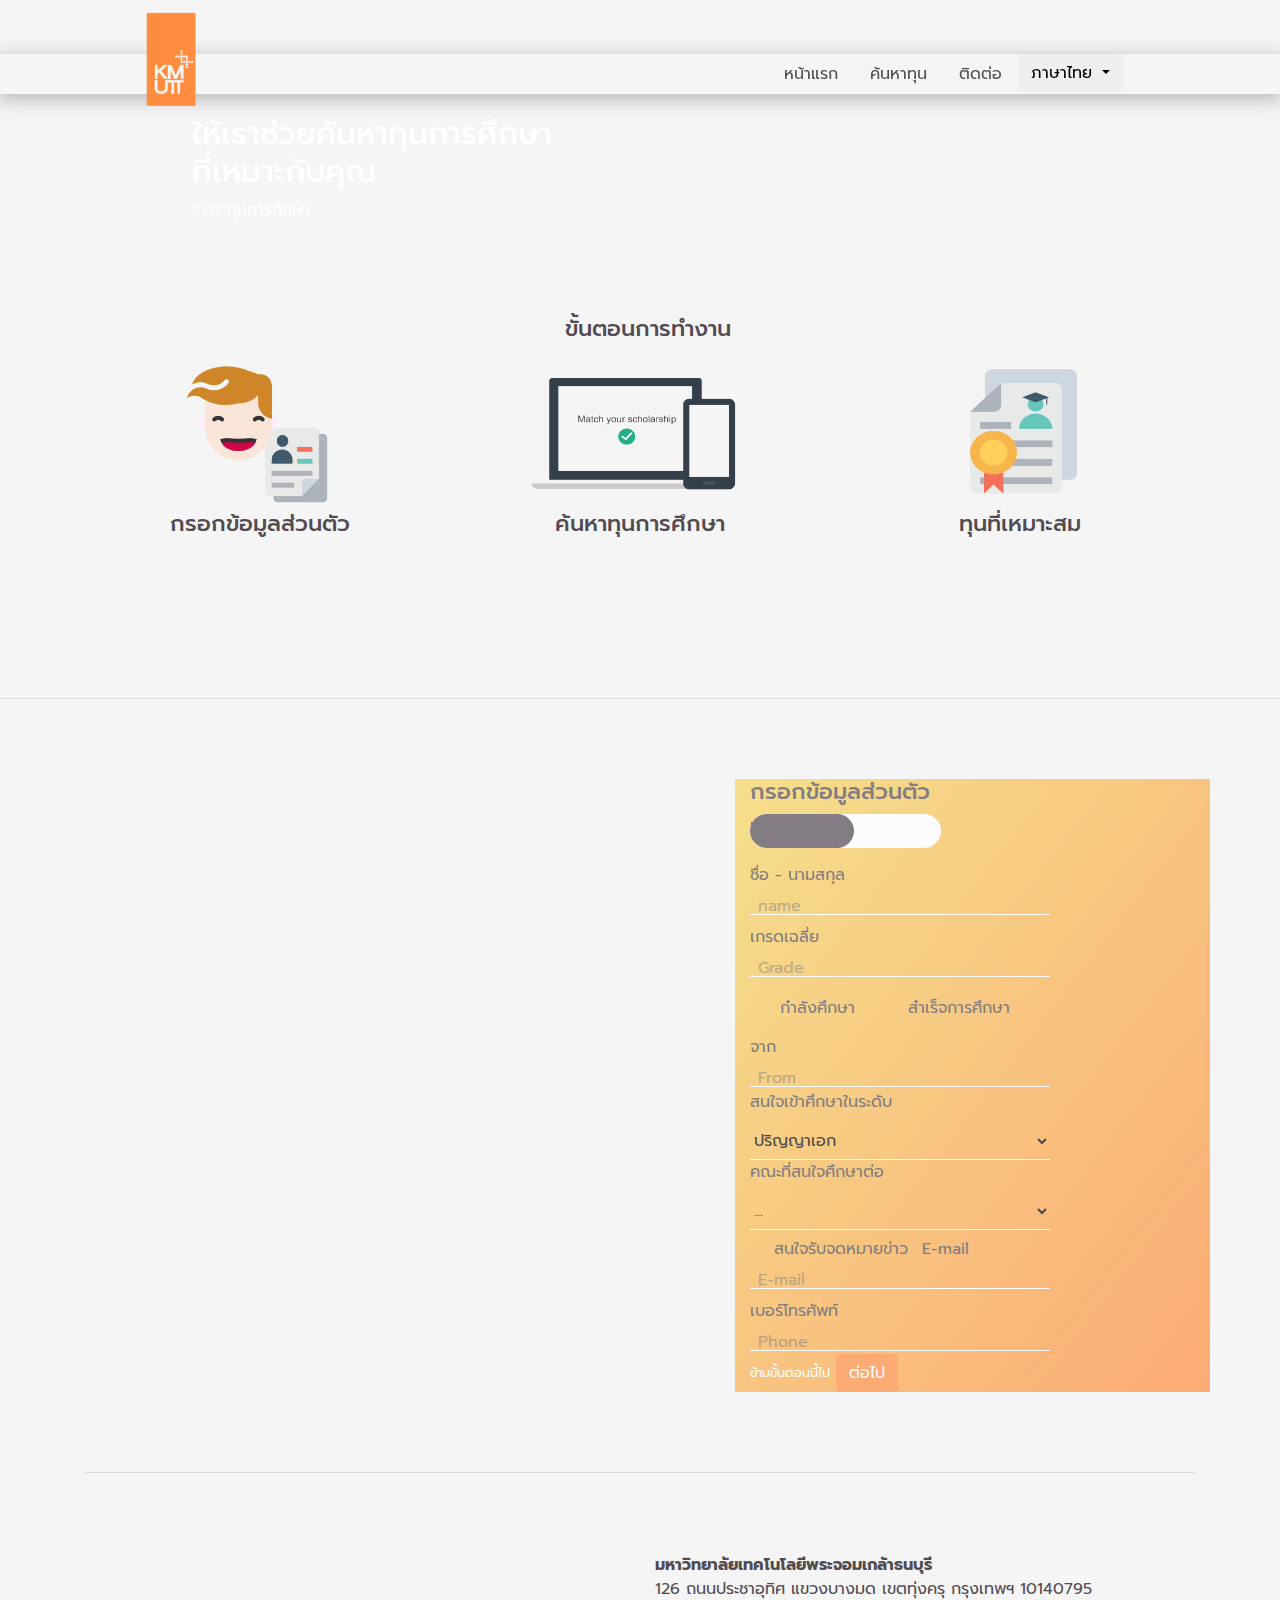
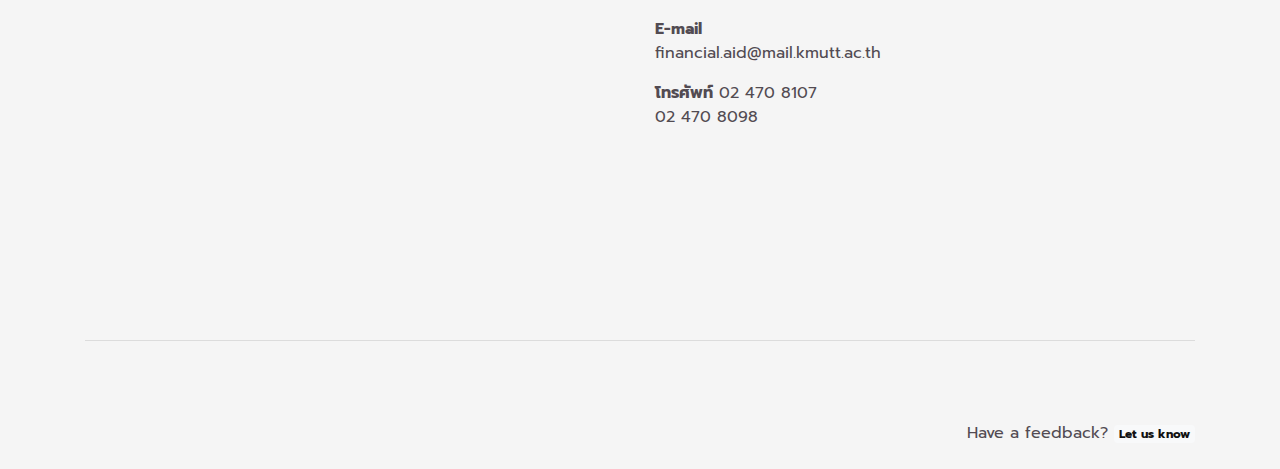
==== index.html @ 926009cd "index+card+details" ====
<!doctype html>
<html lang="en">
    <head>
    <meta charset="utf-8">
    <meta name="viewport" content="width=device-width, initial-scale=1, shrink-to-fit=no">
    <meta name="description" content="">
    <meta name="author" content="">
    
    <title>Admission</title>

    <!-- Bootstrap core CSS -->
    <link href="css/bootstrap/bootstrap.min.css" rel="stylesheet">
    
    <!-- Google font -->
    <link href="https://fonts.googleapis.com/css?family=Prompt&amp;subset=thai" rel="stylesheet" type='text/css'/>
    
    <!-- Custom styles for this template -->
    <link href="css/carousel.css" rel="stylesheet">
    <link href="css/custom.css" rel="stylesheet">

  </head>
  <body style="background-color: #F5F5F5;">

    <header>
      <nav class="navbar-expand-md navbar-dark fixed-top-index" style="background-color: #F5F5F5;">
        <a class="navbar-brand" style="position: absolute;top:-3rem;left:9rem;" href="#"><img class="logo" src="images/logo2.png"></a> <!--Don't forget to hide logo responsive & fixed navbar-->
        <button class="navbar-toggler" type="button" data-toggle="collapse" data-target="#navbarCollapse" aria-controls="navbarCollapse" aria-expanded="false" aria-label="Toggle navigation">
          <span class="navbar-toggler-icon"></span>
        </button>

        <div id="menu" class="collapse navbar-collapse form-inline mt-2 mt-md-0" id="navbarCollapse" style="padding-left: 60%">
          <ul class="navbar-nav mr-auto">
            <li class="nav-item active">
              <a class="nav-link2 menu" href="#Home">หน้าแรก</a>
            </li>
            <li class="nav-item">
              <a class="nav-link2 menu" href="#Search">ค้นหาทุน</a>
            </li>
            <li class="nav-item">
              <a class="nav-link2 menu" href="#Contact">ติดต่อ</a>
            </li>
            
            <div class="dropdown">
              <button class="btn btn-default dropdown-toggle" type="button" id="menu1" data-toggle="dropdown">ภาษาไทย
              <span class="caret"></span></button>
              
              <ul class="dropdown-menu" role="menu" aria-labelledby="menu1">
                <li role="presentation"><a role="menuitem" tabindex="-1" href="#">HTML</a></li>
                <li role="presentation"><a role="menuitem" tabindex="-1" href="#">CSS</a></li>
                <li role="presentation"><a role="menuitem" tabindex="-1" href="#">JavaScript</a></li>
                <li role="presentation" class="divider"></li>
                <li role="presentation"><a role="menuitem" tabindex="-1" href="#">About Us</a></li>
              </ul>
            </div>

          </ul>

<!--           <form class="form-inline mt-2 mt-md-0">
            <input class="form-control mr-sm-2" type="text" placeholder="Search" aria-label="Search">
            <button class="btn btn-outline-success my-2 my-sm-0" type="submit">Search</button>
          </form> -->
        </div>
      </nav>

    </header> <!-- #header end -->

<!-- Home
  ====================================================-->
      <div id="Home" class="section" style="position: relative;bottom:3rem;">
        <div id="myCarousel" data-ride="carousel">
          <div class="carousel-inner">
            <div class="carousel-item active" style="background: url('images/kmutt building.png') bottom center no-repeat; background-size: cover; margin-bottom: 0;position: relative;top:0px;">
              <!-- <img src="images/kmutt building.png" alt="First slide"> -->
              <div class="container">
                <div class="carousel-caption2 text-left">
                  <h3>ให้เราช่วยค้นหาทุนการศึกษา<br>ที่เหมาะกับคุณ</h3>
                  <p>270 ทุนการศึกษา</p>
                  <!-- <p><a class="btn btn-lg btn-primary" href="#" role="button">Sign up today</a></p> -->
                </div>
              </div>
            </div>

          </div>

        </div> <!--myCarousel end-->

      <!-- Marketing messaging and featurettes
      ================================================== -->
      <!-- Wrap the rest of the page in another container to center all the content. -->
      <!-- <section></section> -->
        <div class="container marketing">

          <div class="row" style="margin-top: 4%;">
            <h4 class="container" style="position: relative;left:30rem;">ขั้นตอนการทำงาน</h4> <!--ไม่ center -->
            <div class="col-lg-4">
              <img src="images/human-16.png" alt="Generic placeholder image" width="160" height="160">
              <h4>กรอกข้อมูลส่วนตัว</h4>
              <!-- <p><a class="btn btn-secondary" href="#" role="button">View details &raquo;</a></p> -->
            </div><!-- /.col-lg-4 -->
            <div class="col-lg-4">
              <img src="images/com-16.png" alt="Generic placeholder image" width="240" height="160">
              <h4>ค้นหาทุนการศึกษา</h4>
              <!-- <p><a class="btn btn-secondary" href="#" role="button">View details &raquo;</a></p> -->
            </div><!-- /.col-lg-4 -->
            <div class="col-lg-4">
              <img src="images/garantee-16.png" alt="Generic placeholder image" width="140" height="160">
              <h4>ทุนที่เหมาะสม</h4>
              <!-- <p><a class="btn btn-secondary" href="#" role="button">View details &raquo;</a></p> -->
            </div><!-- /.col-lg-4 -->
          </div><!-- /.row -->
        </div>
      </div>

        <!-- START THE FEATURETTES -->

        <hr class="featurette-divider">
      <div id="Search" class="container section">
        <div class="row featurette">
      <!-- left space -->
          <div class="col-md-7">
            
          </div>
          <div class="col-md-5 bgReg">
            <h4>กรอกข้อมูลส่วนตัว</h4>

            <label class="switch">
              <input type="checkbox">
              <span class="slider round">นักเรียน</span>
              <span>ผู้ปกครอง</span>
            </label>

            <form action="#" class="clearfix" style="max-width: 300px;">
              <div class="col_full">
                <label for="" class="col-form-label">ชื่อ - นามสกุล</label>
                <input type="" style="padding:.5rem;" class="form-control2" placeholder="name" />

              

                <label for="" class="col-form-label">เกรดเฉลี่ย</label>
                <input type="" style="padding:.5rem;" class="form-control2" placeholder="Grade" />

              <form class="was-validated">
                <label class="custom-control2 custom-checkbox">
                  <input type="checkbox" class="custom-control-input" required>
                  <span class="custom-control-indicator"></span>
                  <span class="custom-control-description">กำลังศึกษา</span>
                </label>
                <label class="custom-control2 custom-checkbox">
                  <input type="checkbox" class="custom-control-input" required>
                  <span class="custom-control-indicator"></span>
                  <span class="custom-control-description">สำเร็จการศึกษา</span>
                </label>
              </form>

              <!-- <div class="form-check">
                <label class="form-check-label">
                  <input class="form-check-input" type="radio" name="exampleRadios" value="option1" checked>
                  กำลังศึกษา
                </label>
  
                <label class="form-check-label">
                  <input class="form-check-input" type="radio" name="exampleRadios" value="option2">
                  สำเร็จการศึกษา
                </label>
              </div> -->


                <label for="" class="col-form-label">จาก</label>
                <input type="" style="padding:.5rem;" class="form-control2" placeholder="From" />



                <label for="">สนใจเข้าศึกษาในระดับ</label>
                <select class="form-control2">
                  <option selected>ปริญญาตรี</option>
                  <option selected>ปริญญาโท</option>
                  <option selected>ปริญญาเอก</option>
                </select>



                <label for="">คณะที่สนใจศึกษาต่อ</label>
                <select class="form-control2">
                  <option selected>...</option>
                  <option selected>...</option>
                  <option selected>...</option>
                </select>


              <label class="custom-control custom-checkbox mb-2 mr-sm-2 mb-sm-0">
                <input type="checkbox" class="custom-control-input">
                <span class="custom-control-indicator"></span>
                <span class="custom-control-description">สนใจรับจดหมายข่าว</span>
              </label>


                <label for="" class="col-form-label">E-mail</label>
                <input type="" style="padding:.5rem;" class="form-control2" placeholder="E-mail" />



                <label for="" class="col-form-label">เบอร์โทรศัพท์</label>
                <input type="" style="padding:.5rem;" class="form-control2" placeholder="Phone" />


              <div class="col_full nobottommargin">
                <a class="skip" href="#">ข้ามขั้นตอนนี้ไป</a>
                <button class="btn btn-outline-success2 my-2 my-sm-0" type="submit">ต่อไป </button>
              </div>

            </form>

          </div>
        </div>
      </div>

        <hr class="featurette-divider">
      <div id="Contact" class="section container marketing">
        <div class="row featurette">
          <div class="col-md-6 order-md-2">
            <address>
              <strong>มหาวิทยาลัยเทคโนโลยีพระจอมเกล้าธนบุรี</strong><br>
                    126 ถนนประชาอุทิศ แขวงบางมด เขตทุ่งครุ กรุงเทพฯ 10140795
            </address>
            <address>
              <strong>E-mail</strong><br>
                    financial.aid@mail.kmutt.ac.th
            </address> 
            <address>
              <strong>โทรศัพท์</strong>
                    02 470 8107<br>
                    02 470 8098<br>
            </address>
          </div>
          <div class="col-md-6 order-md-1">
            <iframe src="https://www.google.com/maps/embed?pb=!1m18!1m12!1m3!1d1516.5690488986372!2d100.49503502099573!3d13.651687915314294!2m3!1f0!2f0!3f0!3m2!1i1024!2i768!4f13.1!3m3!1m2!1s0x0%3A0xf656e94ff13324ad!2sKing+Mongkut&#39;s+University+of+Technology+Thonburi!5e0!3m2!1sen!2sth!4v1514312767881" width="400" height="300" frameborder="0" style="border:0; border-radius: 0.625rem;" allowfullscreen></iframe>
          </div>
        </div>
      </div>

        <hr class="featurette-divider">

        <!-- /END THE FEATURETTES -->

      </div><!-- /.container -->


      <!-- FOOTER -->
      <footer class="container">
        <!-- <p class="float-right"><a href="#">back to top</a></p> -->
        
        <p class="float-right">Have a feedback? <a href="#" class="badge badge-light">Let us know</a></p>
      </footer>



    <!-- Bootstrap core JavaScript
    ================================================== -->
    <!-- Placed at the end of the document so the pages load faster -->
    <script src="https://code.jquery.com/jquery-3.2.1.slim.min.js" integrity="sha384-KJ3o2DKtIkvYIK3UENzmM7KCkRr/rE9/Qpg6aAZGJwFDMVNA/GpGFF93hXpG5KkN" crossorigin="anonymous"></script>
    <script>window.jQuery || document.write('<script src="js/jquery.min.js"><\/script>')</script>
    <script src="js/popper.min.js"></script>
    <script src="js/bootstrap.min.js"></script>
    <!-- Just to make our placeholder images work. Don't actually copy the next line! -->
    <script src="js/holder.min.js"></script>
    <!-- Single page -->
    <script type="text/javascript">
      $(document).ready(function() {          
      $("#menu a").click(function(event){       
      var full_url = this.href;
      var parts = full_url.split("#");
      var target_offset = $("#"+parts[1]).offset();
      var target_top = (target_offset.top);
      $('html, body').animate({scrollTop:target_top}, 1200);
      return false; });
      });
    </script>
  </body>
</html>
---- css/carousel.css ----
/* GLOBAL STYLES
-------------------------------------------------- */
/* Padding below the footer and lighter body text */

body {
  padding-top: 3rem;
  padding-bottom: 3rem;
  color: #524B52;
}


/* CUSTOMIZE THE CAROUSEL
-------------------------------------------------- */

/* Carousel base class */
.carousel {
  margin-bottom: 4rem;
}
/* Since positioning the image, we need to help out the caption */
.carousel-caption {
  bottom: 3rem;
  z-index: 10;
}

/* Declare heights because of positioning of img element */
.carousel-item {
  height: 32rem;
  background-color: #777;
}
.carousel-item > img {
  position: absolute;
  top: 0;
  left: 0;
  min-width: 100%;
  height: 32rem;
}


/* MARKETING CONTENT
-------------------------------------------------- */

/* Center align the text within the three columns below the carousel */
.marketing .col-lg-4 {
  margin-bottom: 1.5rem;
  text-align: center;
}
.marketing h2 {
  font-weight: 400;
}
.marketing .col-lg-4 p {
  margin-right: .75rem;
  margin-left: .75rem;
}


/* Featurettes
------------------------- */

.featurette-divider {
  margin: 5rem 0; /* Space out the Bootstrap <hr> more */
}

/* Thin out the marketing headings */
.featurette-heading {
  font-weight: 300;
  line-height: 1;
  letter-spacing: -.05rem;
}


/* RESPONSIVE CSS
-------------------------------------------------- */

@media (min-width: 40em) {
  /* Bump up size of carousel content */
  .carousel-caption p {
    margin-bottom: 1.25rem;
    font-size: 1.25rem;
    line-height: 1.4;
  }

  .featurette-heading {
    font-size: 50px;
  }
}

@media (min-width: 62em) {
  .featurette-heading {
    margin-top: 7rem;
  }
}
---- css/custom.css ----
html {
  font-family: 'Prompt',sans-serif;
}

body {
  font-family: 'Prompt',sans-serif;
}

.tooltip{
  font-family: 'Prompt',sans-serif;
}

h1, .h1 {
  font-size: 2.5rem;
}

h2, .h2 {
  font-size: 2rem;
}

h3, .h3 {
  font-size: 1.95rem;
}

h4, .h4 {
  font-size: 1.4rem;
}

h5, .h5 {
  font-size: 1.1rem;
}

h6, .h6 {
  font-size: 0.8rem;
}

/*Navbar color,position degree (cards)
===============================================================*/
.navbar-dark .navbar-nav .nav-link2 {
  color: #524B52;
}
.nav-link2 {
  display: block;
  padding: 0.5rem 1rem;
}

/*Navbar position (index)
===============================================================*/
.fixed-top-index {
  position: fixed;
  top: 6%;
  right: 0;
  left: 0;
  z-index: 1030;
  box-shadow:0px 4px 17px 2px rgba(130,130,130,.5);
}

.fixed-bottom-index {
  position: fixed;
  right: 0;
  bottom: 0;
  left: 0;
  z-index: 1030;
}

.fixed-top-details {
  position: fixed;
  top: 0;
  right: 0;
  left: 0;
  z-index: 1030;
  box-shadow:0px 4px 17px 2px rgba(130,130,130,.5);
}

.fixed-bottom-details {
  position: fixed;
  right: 0;
  bottom: 0;
  left: 0;
  z-index: 1030;
}

.logo {
  vertical-align: middle;
  border-style: none;
  height: 6rem;
  display: block;
}

.carousel-caption2 {
  position: absolute;
  right: 15%;
  bottom: 20px;
  left: 15%;
  top: 35%;
  z-index: 10;
  padding-top: 20px;
  padding-bottom: 20px;
  color: #fff;
  text-align: center;
}

/* Carousel base class
===============================================================*/
.carousel {
  margin-bottom: 4rem;
}
/* Since positioning the image, we need to help out the caption */
.carousel-caption {
  bottom: 3rem;
  z-index: 10;
}

/* Declare heights because of positioning of img element */
.carousel-item {
  height: 17rem;
  background-color: #777;
}
.carousel-item > img {
  position: absolute;
  top: 0;
  left: 0;
  min-width: 100%;
  height: 17rem;
}

.menu {
  color: #007bff;
  text-decoration: none;
  background-color: transparent;
  -webkit-text-decoration-skip: objects;
}

.menu:hover {
  color: #0056b3;
  text-decoration: underline #FF8C3F;
}

.menu:not([href]):not([tabindex]) {
  color: inherit;
  text-decoration: none;
}

.menu:not([href]):not([tabindex]):focus, a:not([href]):not([tabindex]):hover {
  color: inherit;
  text-decoration: none;
}

.menu:not([href]):not([tabindex]):focus {
  outline: 0;
}

/* Register background
===============================================================*/
.bgReg{
	background: linear-gradient(to bottom right,#f5d760,#ff8c3f);
	opacity:0.7;
}
/* Switch (Reg)
===============================================================*/
/* The switch - the box around the slider */
.switch {
  position: relative;
  display: inline-block;
  width: 191px;
  height: 34px;
}

/* Hide default HTML checkbox */
.switch input {display:none;}

/* Go to top */
.up{
  display: block;
  bottom: 1.875rem;
  position: fixed;
  width: 2.5rem;
  height: 2.5rem;
  background-color: #ffffff;
  top:auto;
  left: auto;
  right: 1.875rem;
  cursor: pointer;
  border-radius: 2.5rem;
}


/* The slider */
.slider {
  position: absolute;
  cursor: pointer;
  top: 0;
  left: 0;
  right: 0;
  bottom: 0;
  background-color: #ffffff;
  -webkit-transition: .4s;
  transition: .4s;
}

.slider:before {
  position: absolute;
  content: "";
  height: 34px;
  width: 104px;
  left: 0px;
  bottom: 0px;
  background-color: #524B52;
  -webkit-transition: .4s;
  transition: .4s;
}

input:checked + .slider {
  background-color: #ffffff;
}

input:focus + .slider {
  box-shadow: 0 0 1px #ffffff;
}

input:checked + .slider:before {
  -webkit-transform: translateX(26px);
  -ms-transform: translateX(26px);
  transform: translateX(87px);
}

.form-control2 {
  top:50%;
  width: 100%;
  height: 0px;
  border:none;
  border-radius: 0px;
  border-bottom: 1px solid #ffffff;
  box-sizing: border-box;
  background-color: transparent;
  font-size: 1rem;
  line-height: 1.5;
  
  background-clip: padding-box;
}

.form-control2::-ms-expand {
  background-color: transparent;
  border: 0;
}

.form-control2:focus {
  color: #524B52;
  background-color: transparent;
  border-bottom: 1px solid #ffffff;
  outline: none;
}

.form-control2::-webkit-input-placeholder {
  color: #524B52;
  opacity: .5;
}

.form-control2:-ms-input-placeholder {
  color: #524B52;
  opacity: .5;
}

.form-control2::-ms-input-placeholder {
  color: #524B52;
  opacity: .5;
}

.form-control2::placeholder {
  color: #524B52;
  opacity: .5;
}

.form-control2:disabled, .form-control2[readonly] {
  background-color: #e9ecef;
  opacity: 1;
}

select.form-control2:not([size]):not([multiple]) {
  height: calc(2.25rem + 2px);
}

select.form-control2:focus::-ms-value {
  color: #495057;
  background-color: #fff;
}

.form-control2-file,
.form-control2-range {
  display: block;
}

.custom-control2 {
  position: relative;
  display: -ms-inline-flexbox;
  display: inline-flex;
  min-height: 1.5rem;
  padding-left: 1.9rem;
  margin-right: 1rem;
  margin-top: 1rem;
  /*background:transparent;
  border-radius: 1rem solid #524B52;*/
}
/*Checkbox Reg*/
.custom-control-indicator {
  position: absolute;
  top: 0.25rem;
  left: 0;
  display: block;
  width: 1rem;
  height: 1rem;
  pointer-events: none;
  -webkit-user-select: none;
     -moz-user-select: none;
      -ms-user-select: none;
          user-select: none;
  background-color: transparent;
  border-radius: 0.5rem #524B52;
  background-repeat: no-repeat;
  background-position: center center;
  background-size: 50% 50%;
}
.custom-checkbox .custom-control-indicator {
  border-radius: 0.25rem;
}

.custom-checkbox .custom-control-input:checked ~ .custom-control-indicator {
  background-color: #524B52;
}

.custom-checkbox .custom-control-input:indeterminate ~ .custom-control-indicator {
  background-color: #524B52;
}

/*Radio*/
/*.form-check-input {
  position: absolute;
  margin-top: 0.25rem;
  margin-left: -1.25rem;
}
.was-validated .form-check-input:valid + .form-check-label, .form-check-input.is-valid + .form-check-label {
  color: #524B52;
}
.was-validated .form-check-input:invalid + .form-check-label, .form-check-input.is-invalid + .form-check-label {
  color: #524B52;
}
.form-inline .form-check-input {
  position: relative;
  margin-top: 0;
  margin-right: 0.25rem;
  margin-left: 0;
 }
.form-check-label {
  padding-left: 1.25rem;
  margin-bottom: 0;
}*/

.skip {
  color: #ffffff;
  text-decoration: none;
  background-color: transparent;
  -webkit-text-decoration-skip: objects;
  font-size: .8rem;
}

.skip:hover {
  color: #524B52;
  font-size: .8rem;
  text-decoration: none;
}

.btn-outline-success2 {
  color: #fff;
  background-color: #FF8C3F;
  background-image: none;
  border-color: #FF8C3F;
}

/*.btn-outline-success2:hover {
  color: #fff;
  background-color: #FF8C3F;
  border-color: #FF8C3F;
}*/

.btn-outline-success2:focus, .btn-outline-success.focus {
  box-shadow: none;
}

.btn-outline-success2.disabled, .btn-outline-success2:disabled {
  color: #28a745;
  background-color: transparent;
}

.btn-outline-success2:not([disabled]):not(.disabled):active, .btn-outline-success2:not([disabled]):not(.disabled).active,
.show > .btn-outline-success2.dropdown-toggle {
  color: #fff;
  background-color: #FF8C3F;
  border-color: #FF8C3F;
  opacity: .7;
}
/* Rounded sliders */
.slider.round {
  border-radius: 20px;
}

.slider.round:before {
  border-radius: 20px;
}

/* Page section
===============================================================*/
.page-section{
	padding: 0px 0;
}

/* Card
===============================================================*/
.containerCard{
	width:236px;
	height: 108px;
	border-radius: 15px;
	position: relative;
	top:0;
	box-shadow: 4px 4px 4px 4px #bdbdbd;
	cursor:pointer;
}
.colorC1{
	background: linear-gradient(to bottom right,#f5d760.#ff8c3f);
}

/* Shadow details
===============================================================*/
.jumbotron2 {
  padding: 1rem 1rem;
  margin-bottom: 1rem;
  background-color: #FFFFFF;
  border-radius: 0.625rem;
  box-shadow:0px 4px 17px 2px rgba(130,130,130,.5);
}

.jumbotron2 h5{
  color: #FF8C3F;
}

@media (min-width: 576px) {
  .jumbotron2 {
    padding: 2rem 2rem;
  }
}

.jumbotron-fluid2 {
  padding-right: 0;
  padding-left: 0;
  border-radius: 0;
}

/* Image details
===============================================================*/
.detailsImg {
  position: absolute;
  top: 0;
  left: 0;
  min-width: 80%;
  height: 100%;
}

/* Right Side details
===============================================================*/
.list-group-item-action {
  width: 100%;
  color: #495057;
  text-align: inherit;
}

.list-group-item-action:focus, .list-group-item-action:hover {
  color: #495057;
  text-decoration: none;
  background-color: #f8f9fa;
}

.list-group-item-action:active {
  color: #212529;
  background-color: #e9ecef;
}

.list-group-item {
  position: relative;
  display: block;
  padding: 0.75rem 1.25rem;
  margin-bottom: -1px;
  background-color: #fff;
  border: 1px solid rgba(0, 0, 0, 0.125);
}
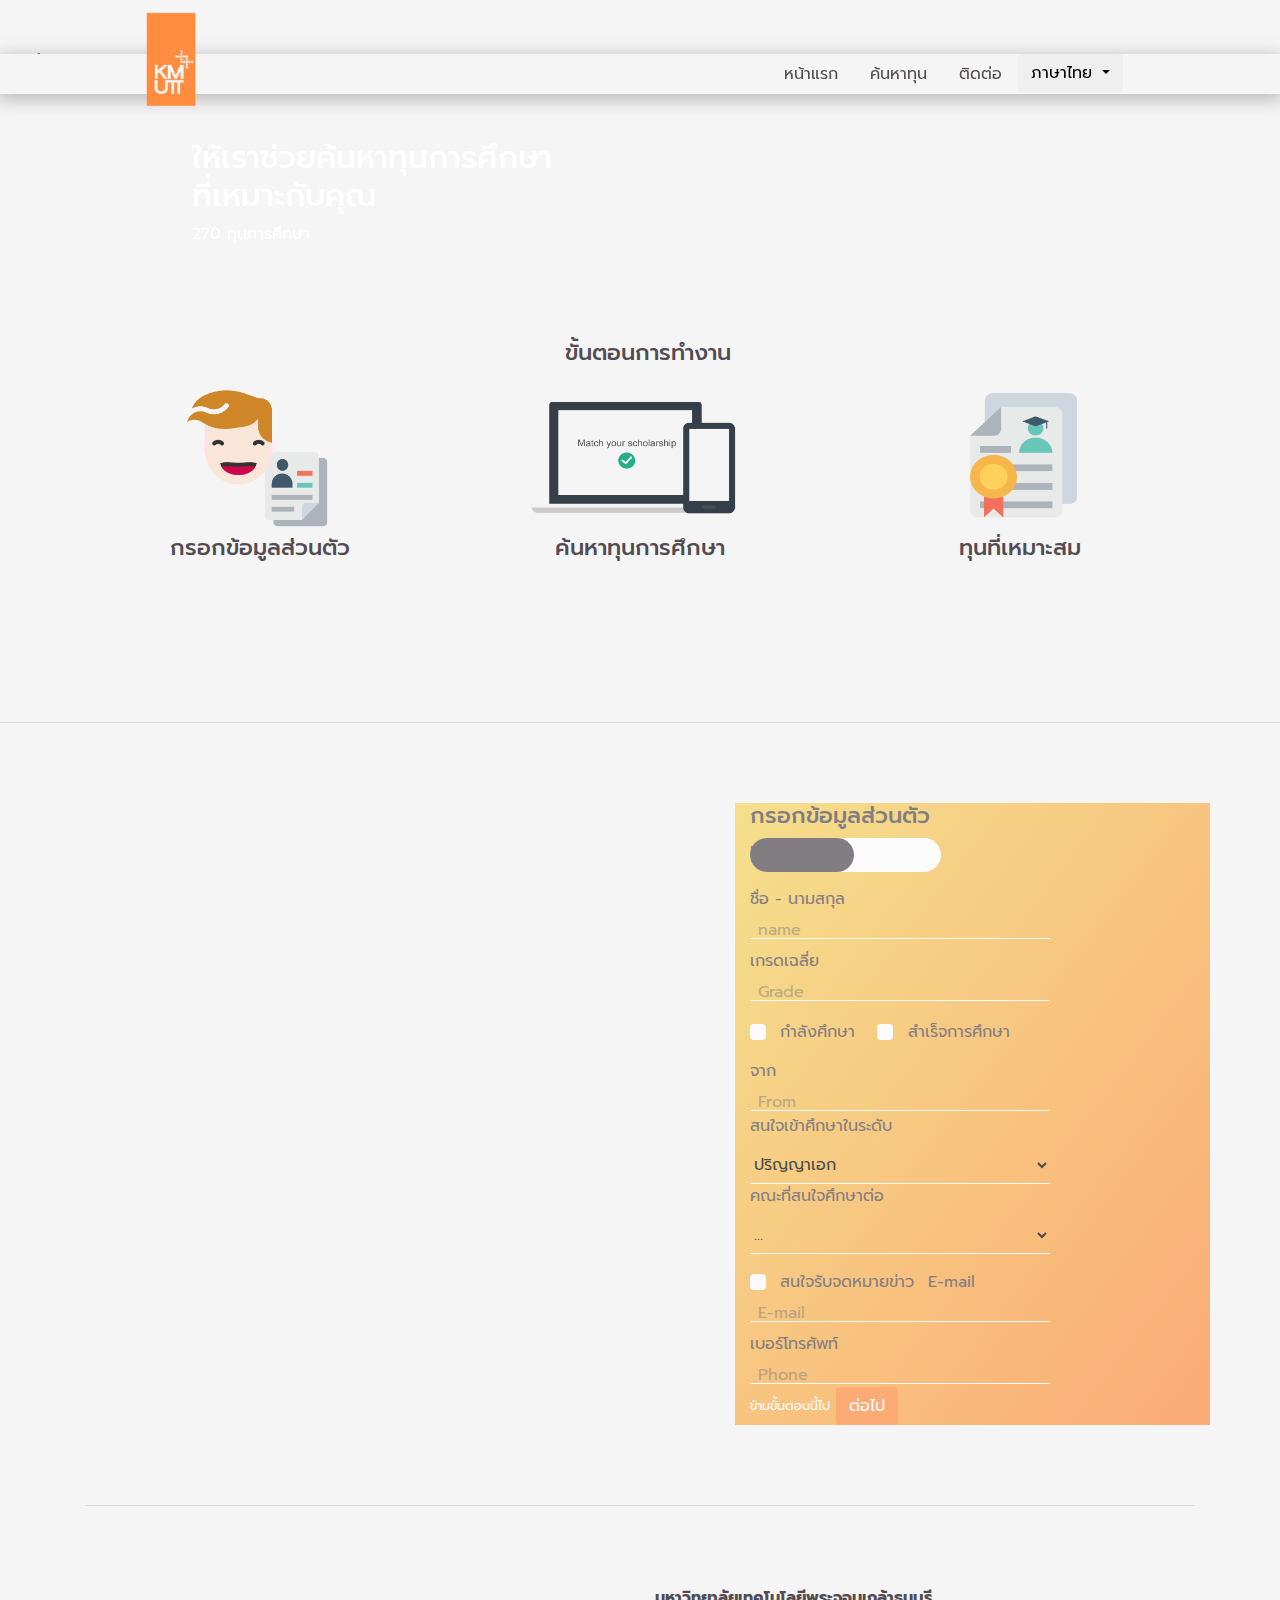
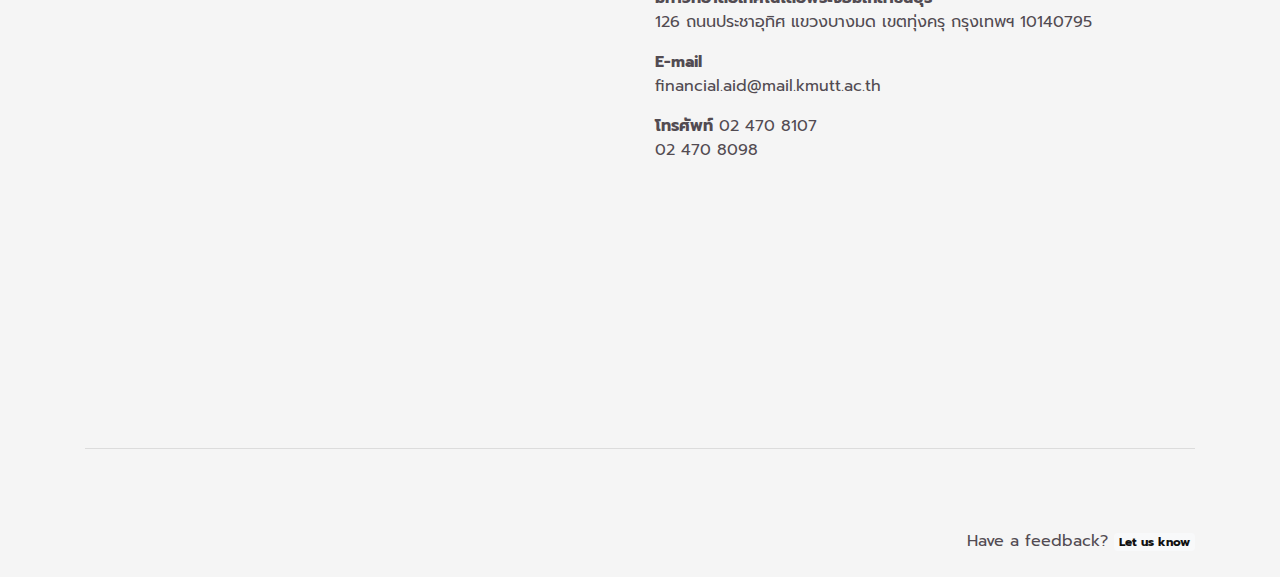
==== commit 895e7aa0: "แก้ check box เพิ่มอยู่ตอนนี้ด้วยฮะ" ====
--- a/index.html
+++ b/index.html
@@ -19,9 +19,16 @@
     <link href="css/custom.css" rel="stylesheet">
 
   </head>
+
   <body style="background-color: #F5F5F5;">
 
     <header>
+
+<div id="headerSlideContainer">
+  <div id="headerSlideContent">
+    Header content goes here!
+  </div>
+</div>
       <nav class="navbar-expand-md navbar-dark fixed-top-index" style="background-color: #F5F5F5;">
         <a class="navbar-brand" style="position: absolute;top:-3rem;left:9rem;" href="#"><img class="logo" src="images/logo2.png"></a> <!--Don't forget to hide logo responsive & fixed navbar-->
         <button class="navbar-toggler" type="button" data-toggle="collapse" data-target="#navbarCollapse" aria-controls="navbarCollapse" aria-expanded="false" aria-label="Toggle navigation">
@@ -54,11 +61,6 @@
             </div>
 
           </ul>
-
-<!--           <form class="form-inline mt-2 mt-md-0">
-            <input class="form-control mr-sm-2" type="text" placeholder="Search" aria-label="Search">
-            <button class="btn btn-outline-success my-2 my-sm-0" type="submit">Search</button>
-          </form> -->
         </div>
       </nav>
 
@@ -187,7 +189,7 @@
                 </select>
 
 
-              <label class="custom-control custom-checkbox mb-2 mr-sm-2 mb-sm-0">
+              <label class="custom-control2 custom-checkbox mb-2 mr-sm-2 mb-sm-0">
                 <input type="checkbox" class="custom-control-input">
                 <span class="custom-control-indicator"></span>
                 <span class="custom-control-description">สนใจรับจดหมายข่าว</span>
@@ -233,7 +235,7 @@
             </address>
           </div>
           <div class="col-md-6 order-md-1">
-            <iframe src="https://www.google.com/maps/embed?pb=!1m18!1m12!1m3!1d1516.5690488986372!2d100.49503502099573!3d13.651687915314294!2m3!1f0!2f0!3f0!3m2!1i1024!2i768!4f13.1!3m3!1m2!1s0x0%3A0xf656e94ff13324ad!2sKing+Mongkut&#39;s+University+of+Technology+Thonburi!5e0!3m2!1sen!2sth!4v1514312767881" width="400" height="300" frameborder="0" style="border:0; border-radius: 0.625rem;" allowfullscreen></iframe>
+            <iframe src="https://www.google.com/maps/embed?pb=!1m18!1m12!1m3!1d3877.097290879398!2d100.49282151398339!3d13.651845390412218!2m3!1f0!2f0!3f0!3m2!1i1024!2i768!4f13.1!3m3!1m2!1s0x30e2a251bb6b0cf1%3A0xf656e94ff13324ad!2sKing+Mongkut&#39;s+University+of+Technology+Thonburi!5e0!3m2!1sen!2sth!4v1514469635144" width="500" height="375" frameborder="0" style="border:0; border-radius: 0.625rem;" allowfullscreen></iframe>
           </div>
         </div>
       </div>
@@ -247,8 +249,6 @@
 
       <!-- FOOTER -->
       <footer class="container">
-        <!-- <p class="float-right"><a href="#">back to top</a></p> -->
-        
         <p class="float-right">Have a feedback? <a href="#" class="badge badge-light">Let us know</a></p>
       </footer>
 
--- a/css/custom.css
+++ b/css/custom.css
@@ -43,7 +43,7 @@
 .nav-link2 {
   display: block;
   padding: 0.5rem 1rem;
-}
+} /*for index*/
 
 /*Navbar position (index)
 ===============================================================*/
@@ -163,28 +163,41 @@
 .switch {
   position: relative;
   display: inline-block;
-  width: 191px;
-  height: 34px;
+  width: 11.9375rem;
+  height: 2.125rem;
 }
 
 /* Hide default HTML checkbox */
 .switch input {display:none;}
 
 /* Go to top */
-.up{
-  display: block;
-  bottom: 1.875rem;
-  position: fixed;
-  width: 2.5rem;
-  height: 2.5rem;
-  background-color: #ffffff;
-  top:auto;
-  left: auto;
-  right: 1.875rem;
-  cursor: pointer;
-  border-radius: 2.5rem;
-}
-
+#myBtn {
+    display: none; /* Hidden by default */
+    position: fixed; /* Fixed/sticky position */
+    bottom: 20px; /* Place the button at the bottom of the page */
+    right: 30px; /* Place the button 30px from the right */
+    z-index: 99; /* Make sure it does not overlap */
+    border: none; /* Remove borders */
+    box-shadow:0px 2px 15px 0px rgba(130,130,130,.5);
+    outline: none; /* Remove outline */
+    background-color: #F5F5F5; /* Set a background color */
+    color: white; /* Text color */
+    cursor: pointer; /* Add a mouse pointer on hover */
+    padding: 1.25px; /* Some padding */
+    /*border-radius: 0.1rem;*/ /* Rounded corners */
+
+    width: 2.8125rem; /* ความกว้าง */
+    height: 2.8125rem; /* ความสูง */
+    -moz-border-radius: 1.5rem; 
+    -webkit-border-radius: 1.5rem;
+    border-radius: 1.5rem;
+}
+
+#myBtn:hover {
+    background-color: #524B52; /* Add a dark-grey background on hover */
+    box-shadow:0px 2px 15px 0px rgba(130,130,130,.5);
+}
+    
 
 /* The slider */
 .slider {
@@ -290,7 +303,7 @@
 .form-control2-range {
   display: block;
 }
-
+/*Checkbox Reg*/
 .custom-control2 {
   position: relative;
   display: -ms-inline-flexbox;
@@ -302,7 +315,30 @@
   /*background:transparent;
   border-radius: 1rem solid #524B52;*/
 }
-/*Checkbox Reg*/
+.custom-control-input {
+  position: absolute;
+  z-index: -1;
+  opacity: 0;
+}
+.custom-control-input:checked ~ .custom-control-indicator {
+  color: #fff;
+  background-color: #007bff;
+}
+.custom-control-input:focus ~ .custom-control-indicator {
+  box-shadow: 0 0 0 1px #fff, 0 0 0 0.2rem rgba(0, 123, 255, 0.25);
+}
+.custom-control-input:active ~ .custom-control-indicator {
+  color: #fff;
+  background-color: #b3d7ff;
+}
+
+.custom-control-input:disabled ~ .custom-control-indicator {
+  background-color: #e9ecef;
+}
+
+.custom-control-input:disabled ~ .custom-control-description {
+  color: #868e96;
+}
 .custom-control-indicator {
   position: absolute;
   top: 0.25rem;
@@ -315,9 +351,9 @@
      -moz-user-select: none;
       -ms-user-select: none;
           user-select: none;
-  background-color: transparent;
-  border-radius: 0.5rem #524B52;
-  background-repeat: no-repeat;
+  background-color: #ffffff;
+  border-radius: 0.5rem;
+  border: 1rem #524B52;
   background-position: center center;
   background-size: 50% 50%;
 }
@@ -416,18 +452,120 @@
 
 /* Card
 ===============================================================*/
-.containerCard{
-	width:236px;
-	height: 108px;
-	border-radius: 15px;
-	position: relative;
-	top:0;
-	box-shadow: 4px 4px 4px 4px #bdbdbd;
-	cursor:pointer;
-}
-.colorC1{
-	background: linear-gradient(to bottom right,#f5d760.#ff8c3f);
-}
+.card{
+  position: relative;
+  margin: 0.625rem 1%;
+  width: 16.5625rem;
+  height: 6.75rem;
+  color: #ffffff;
+  box-shadow:0px 4px 17px 2px rgba(130,130,130,.5);
+  text-align: left;
+  line-height: 1.4em;
+  font-size: 1rem;
+  border-radius: 0.9375rem;
+}
+.card *{
+  -webkit-box-sizing: border-box;
+  box-sizing: border-box;
+}
+.card .topcard{
+  position: relative;bottom: 50%;left: 5%;
+  display: inline-block;
+  width: 14.75rem;
+  height: 6.75rem;
+  z-index: 1;
+  padding: 0.625rem;
+  background: linear-gradient(to bottom right,#f5d760,#ff8c3f);
+  border-radius: 0.9375rem;
+}
+
+/*.snip1515 {
+  font-family: 'Prompt', Arial, sans-serif;
+  position: relative;
+  float: left;
+  margin: 10px 1%;
+  min-width: 230px;
+  max-width: 315px;
+  width: 100%;
+  color: #000000;
+  text-align: center;
+  line-height: 1.4em;
+  font-size: 14px;
+  box-shadow: none !important;
+}
+
+.snip1515 * {
+  -webkit-box-sizing: border-box;
+  box-sizing: border-box;
+}
+
+.snip1515 .profile-image {
+  display: inline-block;
+  width: 80%;
+  z-index: 1;
+  position: relative;
+  padding: 10px;
+  border: 2px solid #e8b563;
+}
+
+.snip1515 .profile-image img {
+  max-width: 100%;
+  vertical-align: top;
+}
+
+.snip1515 figcaption {
+  width: 100%;
+  background-color: #F2F2F2;
+  color: #555;
+  padding: 125px 25px 25px;
+  margin-top: -100px;
+  display: inline-block;
+}
+
+.snip1515 h3,
+.snip1515 h4,
+.snip1515 p {
+  margin: 0 0 5px;
+}
+
+.snip1515 h3 {
+  font-weight: 600;
+  font-size: 1.3em;
+  font-family: 'Prompt', Arial, sans-serif;
+}
+
+.snip1515 h4 {
+  color: #8c8c8c;
+  font-weight: 400;
+  letter-spacing: 2px;
+}
+
+.snip1515 p {
+  font-size: 0.9em;
+  letter-spacing: 1px;
+  opacity: 0.9;
+}
+
+.snip1515 .icons {
+  text-align: center;
+  width: 100%;
+}
+
+.snip1515 i {
+  padding: 10px 2px;
+  display: inline-block;
+  font-size: 18px;
+  font-weight: normal;
+  color: #e8b563;
+  opacity: 0.75;
+}
+
+.snip1515 i:hover {
+  opacity: 1;
+  -webkit-transition: all 0.35s ease;
+  transition: all 0.35s ease;
+}
+*/
 
 /* Shadow details
 ===============================================================*/
@@ -467,28 +605,77 @@
 
 /* Right Side details
 ===============================================================*/
-.list-group-item-action {
+.list-group-item2-action {
   width: 100%;
   color: #495057;
   text-align: inherit;
 }
 
-.list-group-item-action:focus, .list-group-item-action:hover {
+.list-group-item2-action:focus, .list-group-item2-action:hover {
   color: #495057;
   text-decoration: none;
   background-color: #f8f9fa;
 }
 
-.list-group-item-action:active {
+.list-group-item2-action:active {
   color: #212529;
   background-color: #e9ecef;
 }
 
-.list-group-item {
+.list-group-item2 {
   position: relative;
   display: block;
   padding: 0.75rem 1.25rem;
-  margin-bottom: -1px;
-  background-color: #fff;
-  border: 1px solid rgba(0, 0, 0, 0.125);
+  margin-bottom: 0.3125rem;
+  background-color: #ffffff;
+  border: 1rem #524B52;
+  border-radius: 0.5rem;
+}
+
+.buttonLists {
+  border-radius: 0.5rem;
+  background-color: #ffffff;
+  border: 1rem;
+  border-color: #524B52;
+  color: #524B52;
+  text-align: center;
+  font-size: 1rem;
+  padding: 1.25rem;
+  width: 100%;
+  transition: all 0.5s;
+  cursor: pointer;
+  margin: 0.3125rem;
+}
+
+.buttonLists span {
+  cursor: pointer;
+  display: inline-block;
+  position: relative;
+  transition: 0.5s;
+}
+
+.buttonLists span:after {
+  
+  position: absolute;
+  opacity: 0;
+  top: 0;
+  right: -1.25rem;
+  transition: 0.5s;
+}
+
+.buttonLists:hover span {
+  padding-right: 25px;
+}
+
+.buttonLists:hover span:after {
+  right: 0;
+}
+
+/* Font awesome*/
+@font-face {
+    font-family: FontAwesome;
+    src: url('font-awesome/font/fontawesome-webfont.eot');
+    src: url('font-awesome/font/fontawesome-webfont.eot?') format('embedded-opentype'),
+         url('font-awesome/font/fontawesome-webfont.woff') format('woff'),
+         url('font-awesome/font/fontawesome-webfont.ttf') format('truetype');
 }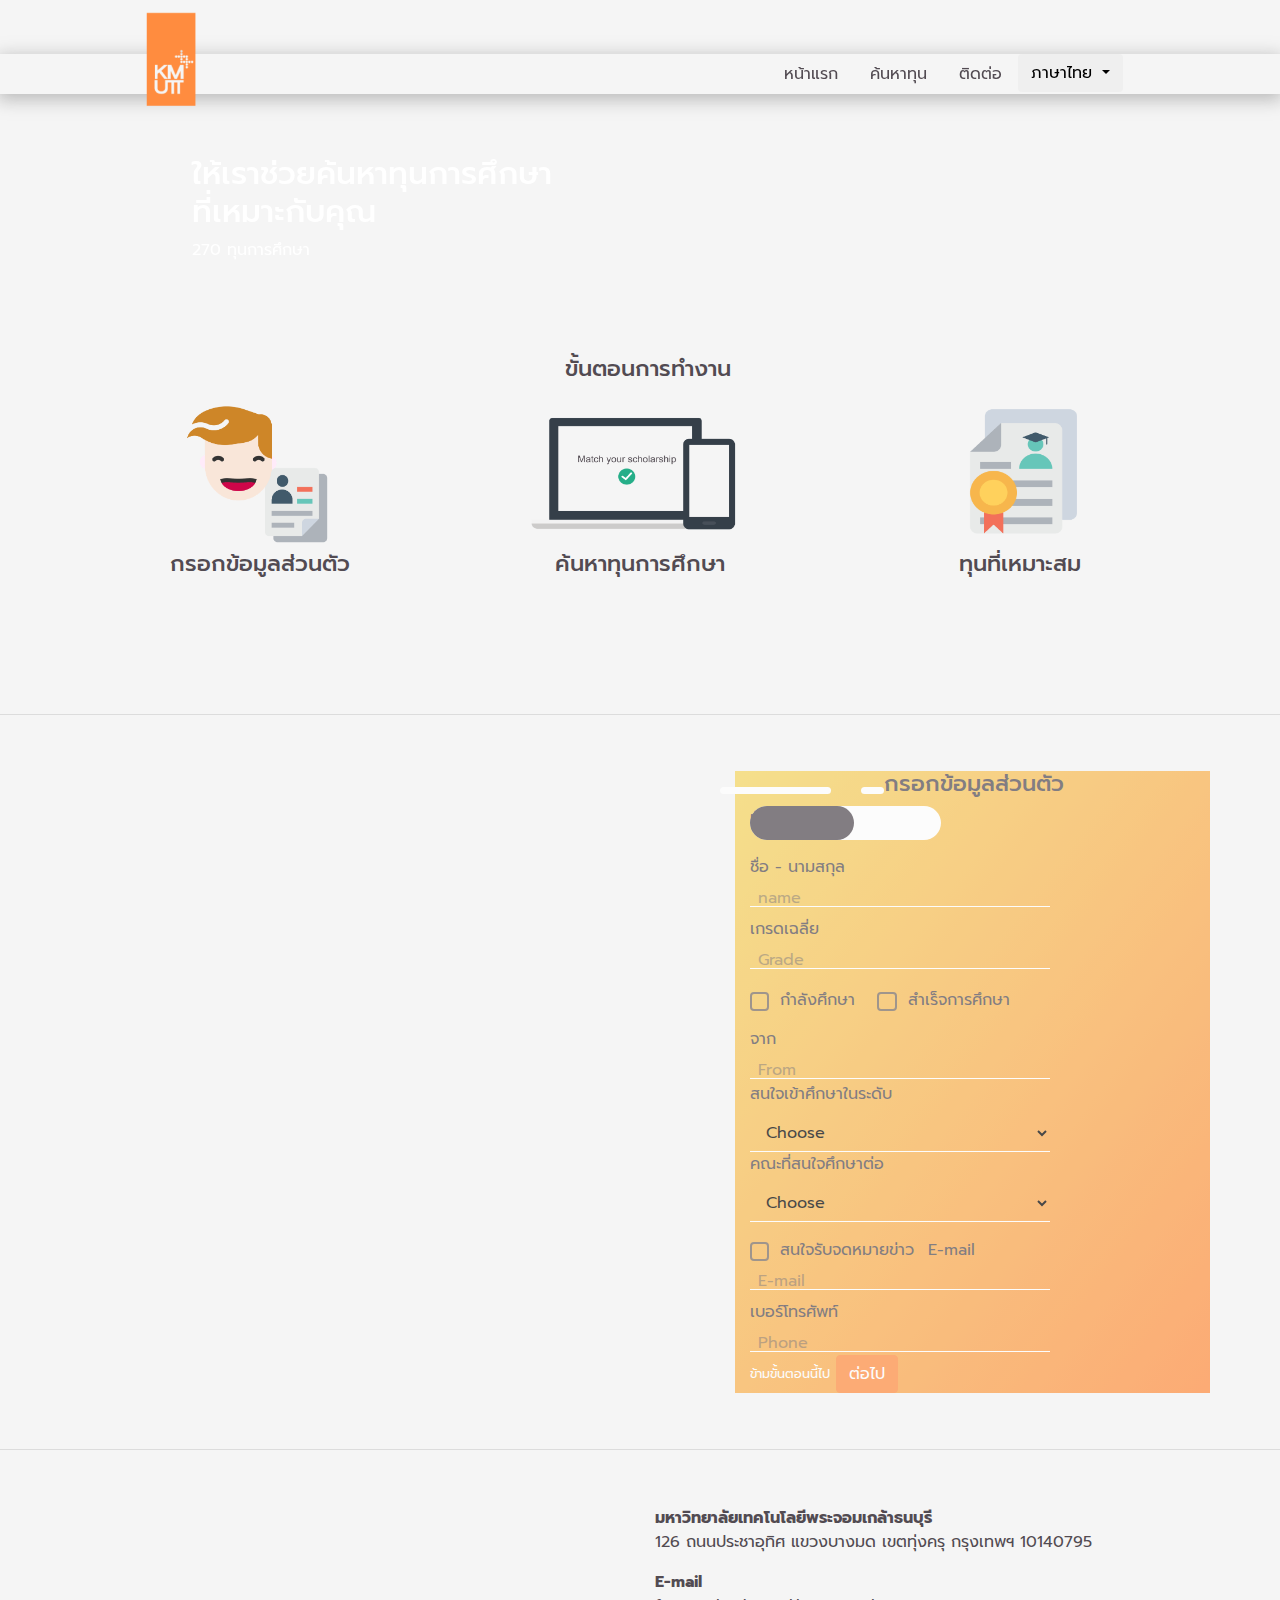
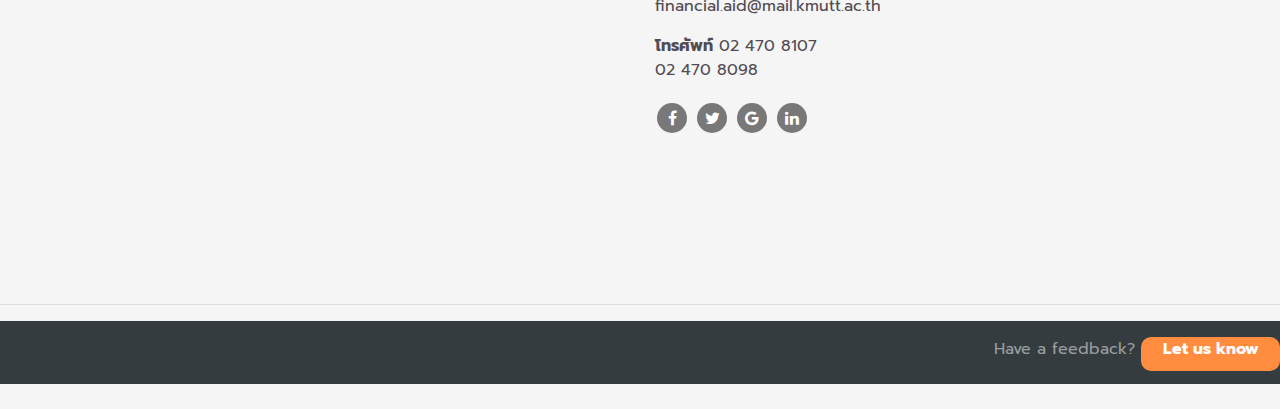
==== commit b354e05a: "เพิ่ม js index" ====
--- a/index.html
+++ b/index.html
@@ -17,18 +17,13 @@
     <!-- Custom styles for this template -->
     <link href="css/carousel.css" rel="stylesheet">
     <link href="css/custom.css" rel="stylesheet">
+    <!-- Add icon library -->
+    <link rel="stylesheet" href="https://cdnjs.cloudflare.com/ajax/libs/font-awesome/4.7.0/css/font-awesome.min.css">
 
   </head>
 
   <body style="background-color: #F5F5F5;">
-
     <header>
-
-<div id="headerSlideContainer">
-  <div id="headerSlideContent">
-    Header content goes here!
-  </div>
-</div>
       <nav class="navbar-expand-md navbar-dark fixed-top-index" style="background-color: #F5F5F5;">
         <a class="navbar-brand" style="position: absolute;top:-3rem;left:9rem;" href="#"><img class="logo" src="images/logo2.png"></a> <!--Don't forget to hide logo responsive & fixed navbar-->
         <button class="navbar-toggler" type="button" data-toggle="collapse" data-target="#navbarCollapse" aria-controls="navbarCollapse" aria-expanded="false" aria-label="Toggle navigation">
@@ -37,14 +32,14 @@
 
         <div id="menu" class="collapse navbar-collapse form-inline mt-2 mt-md-0" id="navbarCollapse" style="padding-left: 60%">
           <ul class="navbar-nav mr-auto">
-            <li class="nav-item active">
-              <a class="nav-link2 menu" href="#Home">หน้าแรก</a>
+            <li class="nav-item">
+              <a class="nav-link2 menu js-scroll-trigger" href="#Home">หน้าแรก</a>
             </li>
             <li class="nav-item">
-              <a class="nav-link2 menu" href="#Search">ค้นหาทุน</a>
+              <a class="nav-link2 menu js-scroll-trigger" href="#Search">ค้นหาทุน</a>
             </li>
             <li class="nav-item">
-              <a class="nav-link2 menu" href="#Contact">ติดต่อ</a>
+              <a class="nav-link2 menu js-scroll-trigger" href="#Contact">ติดต่อ</a>
             </li>
             
             <div class="dropdown">
@@ -68,6 +63,7 @@
 
 <!-- Home
   ====================================================-->
+    <section>
       <div id="Home" class="section" style="position: relative;bottom:3rem;">
         <div id="myCarousel" data-ride="carousel">
           <div class="carousel-inner">
@@ -112,10 +108,11 @@
           </div><!-- /.row -->
         </div>
       </div>
-
+    </section>
         <!-- START THE FEATURETTES -->
 
         <hr class="featurette-divider">
+    <section>
       <div id="Search" class="container section">
         <div class="row featurette">
       <!-- left space -->
@@ -123,6 +120,8 @@
             
           </div>
           <div class="col-md-5 bgReg">
+            <div id="lines"></div>
+            <div id="lines2"></div>
             <h4>กรอกข้อมูลส่วนตัว</h4>
 
             <label class="switch">
@@ -144,54 +143,37 @@
               <form class="was-validated">
                 <label class="custom-control2 custom-checkbox">
                   <input type="checkbox" class="custom-control-input" required>
-                  <span class="custom-control-indicator"></span>
+                  <span class="custom-control-indicator-2"></span>
                   <span class="custom-control-description">กำลังศึกษา</span>
                 </label>
                 <label class="custom-control2 custom-checkbox">
                   <input type="checkbox" class="custom-control-input" required>
-                  <span class="custom-control-indicator"></span>
+                  <span class="custom-control-indicator-2"></span>
                   <span class="custom-control-description">สำเร็จการศึกษา</span>
                 </label>
               </form>
 
-              <!-- <div class="form-check">
-                <label class="form-check-label">
-                  <input class="form-check-input" type="radio" name="exampleRadios" value="option1" checked>
-                  กำลังศึกษา
-                </label>
-  
-                <label class="form-check-label">
-                  <input class="form-check-input" type="radio" name="exampleRadios" value="option2">
-                  สำเร็จการศึกษา
-                </label>
-              </div> -->
-
-
                 <label for="" class="col-form-label">จาก</label>
                 <input type="" style="padding:.5rem;" class="form-control2" placeholder="From" />
 
-
-
                 <label for="">สนใจเข้าศึกษาในระดับ</label>
                 <select class="form-control2">
-                  <option selected>ปริญญาตรี</option>
-                  <option selected>ปริญญาโท</option>
-                  <option selected>ปริญญาเอก</option>
+                  <option selected>Choose</option>
+                  <option >ปริญญาตรี</option>
+                  <option >ปริญญาโท</option>
+                  <option >ปริญญาเอก</option>
                 </select>
-
-
 
                 <label for="">คณะที่สนใจศึกษาต่อ</label>
                 <select class="form-control2">
-                  <option selected>...</option>
-                  <option selected>...</option>
-                  <option selected>...</option>
+                  <option selected>Choose</option>
+                  <option >...</option>
+                  <option >...</option>
                 </select>
-
 
               <label class="custom-control2 custom-checkbox mb-2 mr-sm-2 mb-sm-0">
                 <input type="checkbox" class="custom-control-input">
-                <span class="custom-control-indicator"></span>
+                <span class="custom-control-indicator-2"></span>
                 <span class="custom-control-description">สนใจรับจดหมายข่าว</span>
               </label>
 
@@ -215,8 +197,10 @@
           </div>
         </div>
       </div>
+    </section>
 
         <hr class="featurette-divider">
+    <section>
       <div id="Contact" class="section container marketing">
         <div class="row featurette">
           <div class="col-md-6 order-md-2">
@@ -233,13 +217,16 @@
                     02 470 8107<br>
                     02 470 8098<br>
             </address>
+            <a href="#" class="fa fa-facebook"></a>
+            <a href="#" class="fa fa-twitter"></a>
+            <a href="#" class="fa fa-google"></a>
+            <a href="#" class="fa fa-linkedin"></a>
           </div>
           <div class="col-md-6 order-md-1">
             <iframe src="https://www.google.com/maps/embed?pb=!1m18!1m12!1m3!1d3877.097290879398!2d100.49282151398339!3d13.651845390412218!2m3!1f0!2f0!3f0!3m2!1i1024!2i768!4f13.1!3m3!1m2!1s0x30e2a251bb6b0cf1%3A0xf656e94ff13324ad!2sKing+Mongkut&#39;s+University+of+Technology+Thonburi!5e0!3m2!1sen!2sth!4v1514469635144" width="500" height="375" frameborder="0" style="border:0; border-radius: 0.625rem;" allowfullscreen></iframe>
           </div>
         </div>
       </div>
-
         <hr class="featurette-divider">
 
         <!-- /END THE FEATURETTES -->
@@ -248,10 +235,10 @@
 
 
       <!-- FOOTER -->
-      <footer class="container">
-        <p class="float-right">Have a feedback? <a href="#" class="badge badge-light">Let us know</a></p>
+      <footer class="foot">
+        <p class="float-right" style="color: #999D9F;">Have a feedback? <a href="#" class="badge2 badge-light2 skip" style="font-size: 1rem;">Let us know</a></p>
       </footer>
-
+    </section>
 
 
     <!-- Bootstrap core JavaScript
@@ -261,10 +248,12 @@
     <script>window.jQuery || document.write('<script src="js/jquery.min.js"><\/script>')</script>
     <script src="js/popper.min.js"></script>
     <script src="js/bootstrap.min.js"></script>
-    <!-- Just to make our placeholder images work. Don't actually copy the next line! -->
-    <script src="js/holder.min.js"></script>
+    
+    <!-- Custom JavaScript for this theme -->
+    <script src="js/scrolling-nav.js"></script>
+
     <!-- Single page -->
-    <script type="text/javascript">
+<!--     <script type="text/javascript">
       $(document).ready(function() {          
       $("#menu a").click(function(event){       
       var full_url = this.href;
@@ -274,6 +263,6 @@
       $('html, body').animate({scrollTop:target_top}, 1200);
       return false; });
       });
-    </script>
+    </script> -->
   </body>
 </html>
--- a/css/custom.css
+++ b/css/custom.css
@@ -33,6 +33,13 @@
 
 h6, .h6 {
   font-size: 0.8rem;
+}
+section {
+  padding: 40px 0;
+}
+
+.featurette-divider {
+  margin: 1rem 0; /* Space out the Bootstrap <hr> more */
 }
 
 /*Navbar color,position degree (cards)
@@ -45,6 +52,16 @@
   padding: 0.5rem 1rem;
 } /*for index*/
 
+.bg-primary2{
+  filter: brightness(0.9);
+-webkit-filter: brightness(0.9);
+-moz-filter: brightness(0.9);
+-o-filter: brightness(0.9);
+-ms-filter: brightness(0.9);
+}
+.font-bg-primary2{
+  opacity: 1;
+}
 /*Navbar position (index)
 ===============================================================*/
 .fixed-top-index {
@@ -135,6 +152,7 @@
 .menu:hover {
   color: #0056b3;
   text-decoration: underline #FF8C3F;
+  transform: scale(1.2);
 }
 
 .menu:not([href]):not([tabindex]) {
@@ -156,6 +174,23 @@
 .bgReg{
 	background: linear-gradient(to bottom right,#f5d760,#ff8c3f);
 	opacity:0.7;
+}
+#lines {
+  width:25%;
+  height:6.93px;
+  border-radius: 0.3125rem;
+  background: #fff;
+  margin-top:1rem;
+  position: relative;right:30px;
+  float: left;
+}
+#lines2 {
+  width:5%;
+  height:6.93px;
+  border-radius: 0.3125rem;
+  background: #fff;
+  margin-top:1rem;
+  float: left;
 }
 /* Switch (Reg)
 ===============================================================*/
@@ -242,6 +277,7 @@
   top:50%;
   width: 100%;
   height: 0px;
+  padding: 0.375rem 0.75rem;
   border:none;
   border-radius: 0px;
   border-bottom: 1px solid #ffffff;
@@ -249,19 +285,16 @@
   background-color: transparent;
   font-size: 1rem;
   line-height: 1.5;
-  
   background-clip: padding-box;
 }
 
 .form-control2::-ms-expand {
-  background-color: transparent;
+  background-color: #fff;
   border: 0;
 }
 
 .form-control2:focus {
   color: #524B52;
-  background-color: transparent;
-  border-bottom: 1px solid #ffffff;
   outline: none;
 }
 
@@ -312,63 +345,76 @@
   padding-left: 1.9rem;
   margin-right: 1rem;
   margin-top: 1rem;
-  /*background:transparent;
-  border-radius: 1rem solid #524B52;*/
-}
-.custom-control-input {
-  position: absolute;
-  z-index: -1;
-  opacity: 0;
-}
-.custom-control-input:checked ~ .custom-control-indicator {
-  color: #fff;
-  background-color: #007bff;
-}
-.custom-control-input:focus ~ .custom-control-indicator {
-  box-shadow: 0 0 0 1px #fff, 0 0 0 0.2rem rgba(0, 123, 255, 0.25);
-}
-.custom-control-input:active ~ .custom-control-indicator {
-  color: #fff;
-  background-color: #b3d7ff;
-}
-
-.custom-control-input:disabled ~ .custom-control-indicator {
-  background-color: #e9ecef;
-}
-
-.custom-control-input:disabled ~ .custom-control-description {
-  color: #868e96;
-}
-.custom-control-indicator {
+}
+.custom-control-indicator-1 {
   position: absolute;
   top: 0.25rem;
   left: 0;
   display: block;
-  width: 1rem;
-  height: 1rem;
+  width: 1.2rem;
+  height: 1.2rem;
   pointer-events: none;
   -webkit-user-select: none;
      -moz-user-select: none;
       -ms-user-select: none;
           user-select: none;
-  background-color: #ffffff;
-  border-radius: 0.5rem;
-  border: 1rem #524B52;
+  background-color: #F5F5F5;
+  background-repeat: no-repeat;
+  border:2.5px solid #A6A6A6;
+  border-radius: 5px;
   background-position: center center;
   background-size: 50% 50%;
 }
-.custom-checkbox .custom-control-indicator {
+.custom-checkbox .custom-control-indicator-1 {
   border-radius: 0.25rem;
 }
 
-.custom-checkbox .custom-control-input:checked ~ .custom-control-indicator {
-  background-color: #524B52;
-}
-
-.custom-checkbox .custom-control-input:indeterminate ~ .custom-control-indicator {
-  background-color: #524B52;
-}
-
+.custom-checkbox .custom-control-input:checked ~ .custom-control-indicator-1 {
+  background-color: #FF8C3F;
+  border:2.5px solid #FF8C3F;
+  background-image: url("data:image/svg+xml;charset=utf8,%3Csvg xmlns='http://www.w3.org/2000/svg' viewBox='0 0 8 8'%3E%3Cpath fill='%23fff' d='M6.564.75l-3.59 3.612-1.538-1.55L0 4.26 2.974 7.25 8 2.193z'/%3E%3C/svg%3E");
+}
+
+.custom-checkbox .custom-control-input:indeterminate ~ .custom-control-indicator-1 {
+  background-color: #FF8C3F;
+  border:2.5px solid #FF8C3F;
+  background-image: url("data:image/svg+xml;charset=utf8,%3Csvg xmlns='http://www.w3.org/2000/svg' viewBox='0 0 4 4'%3E%3Cpath stroke='%23fff' d='M0 2h4'/%3E%3C/svg%3E");
+}
+
+.custom-control-indicator-2 {
+  position: absolute;
+  top: 0.25rem;
+  left: 0;
+  display: block;
+  width: 1.2rem;
+  height: 1.2rem;
+  pointer-events: none;
+  -webkit-user-select: none;
+     -moz-user-select: none;
+      -ms-user-select: none;
+          user-select: none;
+  background-color: transparent;
+  background-repeat: no-repeat;
+  border:2.5px solid #7B6D61;
+  border-radius: 5px;
+  background-position: center center;
+  background-size: 50% 50%;
+}
+.custom-checkbox .custom-control-indicator-2 {
+  border-radius: 0.25rem;
+}
+
+.custom-checkbox .custom-control-input:checked ~ .custom-control-indicator-2 {
+  background-color: #7B6D61;
+  border:2.5px solid #7B6D61;
+  background-image: url("data:image/svg+xml;charset=utf8,%3Csvg xmlns='http://www.w3.org/2000/svg' viewBox='0 0 8 8'%3E%3Cpath fill='%23fff' d='M6.564.75l-3.59 3.612-1.538-1.55L0 4.26 2.974 7.25 8 2.193z'/%3E%3C/svg%3E");
+}
+
+.custom-checkbox .custom-control-input:indeterminate ~ .custom-control-indicator-2 {
+  background-color: #7B6D61;
+  border:2.5px solid #7B6D61;
+  background-image: url("data:image/svg+xml;charset=utf8,%3Csvg xmlns='http://www.w3.org/2000/svg' viewBox='0 0 4 4'%3E%3Cpath stroke='%23fff' d='M0 2h4'/%3E%3C/svg%3E");
+}
 /*Radio*/
 /*.form-check-input {
   position: absolute;
@@ -442,6 +488,70 @@
 
 .slider.round:before {
   border-radius: 20px;
+}
+/*social media buttons*/
+.fa {
+  padding: 7px;
+  font-size: 30px;
+  width: 30px;
+  height: 30px;
+  text-align: center;
+  text-decoration: none;
+  margin: 5px 2px;
+  border-radius: 50%;
+}
+.fa:hover {
+  color: white;
+  background: #FF8C3F;
+  text-decoration: none;
+}
+.fa-facebook {
+  background: rgba(0, 0, 0, 0.51);
+  color: white;
+}
+
+.fa-twitter {
+  background: rgba(0, 0, 0, 0.51);
+  color: white;
+}
+
+.fa-google {
+  background: rgba(0, 0, 0, 0.51);
+  color: white;
+}
+
+.fa-linkedin {
+  background: rgba(0, 0, 0, 0.51);
+  color: white;
+}
+
+.foot {
+  position: absolute;
+  right: 0;
+  left: 0;
+  background-color: #343C3F;
+  text-align: center;
+}
+.foot p{
+  margin-top: 1rem;
+  margin-bottom: 0.8rem;
+}
+.badge2 {
+  display: inline-block;
+  padding: 0.25em 0.4em;
+  width: 8.6875rem;
+  height: 2.125rem;
+  font-size: 75%;
+  font-weight: 700;
+  line-height: 1;
+  text-align: center;
+  white-space: nowrap;
+  vertical-align: baseline;
+  border-radius: 0.625rem;
+}
+.badge-light2 {
+  color: #ffffff;
+  background-color: #FF8C3F;
 }
 
 /* Page section
@@ -479,94 +589,6 @@
   border-radius: 0.9375rem;
 }
 
-/*.snip1515 {
-  font-family: 'Prompt', Arial, sans-serif;
-  position: relative;
-  float: left;
-  margin: 10px 1%;
-  min-width: 230px;
-  max-width: 315px;
-  width: 100%;
-  color: #000000;
-  text-align: center;
-  line-height: 1.4em;
-  font-size: 14px;
-  box-shadow: none !important;
-}
-
-.snip1515 * {
-  -webkit-box-sizing: border-box;
-  box-sizing: border-box;
-}
-
-.snip1515 .profile-image {
-  display: inline-block;
-  width: 80%;
-  z-index: 1;
-  position: relative;
-  padding: 10px;
-  border: 2px solid #e8b563;
-}
-
-.snip1515 .profile-image img {
-  max-width: 100%;
-  vertical-align: top;
-}
-
-.snip1515 figcaption {
-  width: 100%;
-  background-color: #F2F2F2;
-  color: #555;
-  padding: 125px 25px 25px;
-  margin-top: -100px;
-  display: inline-block;
-}
-
-.snip1515 h3,
-.snip1515 h4,
-.snip1515 p {
-  margin: 0 0 5px;
-}
-
-.snip1515 h3 {
-  font-weight: 600;
-  font-size: 1.3em;
-  font-family: 'Prompt', Arial, sans-serif;
-}
-
-.snip1515 h4 {
-  color: #8c8c8c;
-  font-weight: 400;
-  letter-spacing: 2px;
-}
-
-.snip1515 p {
-  font-size: 0.9em;
-  letter-spacing: 1px;
-  opacity: 0.9;
-}
-
-.snip1515 .icons {
-  text-align: center;
-  width: 100%;
-}
-
-.snip1515 i {
-  padding: 10px 2px;
-  display: inline-block;
-  font-size: 18px;
-  font-weight: normal;
-  color: #e8b563;
-  opacity: 0.75;
-}
-
-.snip1515 i:hover {
-  opacity: 1;
-  -webkit-transition: all 0.35s ease;
-  transition: all 0.35s ease;
-}
-*/
-
 /* Shadow details
 ===============================================================*/
 .jumbotron2 {
@@ -605,37 +627,34 @@
 
 /* Right Side details
 ===============================================================*/
-.list-group-item2-action {
-  width: 100%;
-  color: #495057;
-  text-align: inherit;
-}
-
-.list-group-item2-action:focus, .list-group-item2-action:hover {
-  color: #495057;
-  text-decoration: none;
-  background-color: #f8f9fa;
-}
-
-.list-group-item2-action:active {
-  color: #212529;
-  background-color: #e9ecef;
-}
-
-.list-group-item2 {
-  position: relative;
-  display: block;
-  padding: 0.75rem 1.25rem;
-  margin-bottom: 0.3125rem;
-  background-color: #ffffff;
-  border: 1rem #524B52;
-  border-radius: 0.5rem;
+.boxs {
+    box-shadow: 0 4px 8px 0 rgba(0,0,0,0.2);
+    transition: 0.3s;
+    width: 100%;
+    border-radius: 12px;
+    margin: 0.3125rem;
+    padding: 0.6rem;
+    background-color: #ffffff;
+}
+
+.boxs:hover {
+    box-shadow: 0 8px 16px 0 rgba(0,0,0,0.2);
+}
+
+.boxs iframe {
+    border-radius: 12px;
+    border-color: transparent;
+    width: 100%;
+}
+
+.boxscontainer {
+    padding: 2px 16px;
 }
 
 .buttonLists {
-  border-radius: 0.5rem;
-  background-color: #ffffff;
-  border: 1rem;
+  border-radius: 12px;
+  background-color: transparent;
+  border: 2.5px solid #64676D;
   border-color: #524B52;
   color: #524B52;
   text-align: center;
@@ -669,13 +688,4 @@
 
 .buttonLists:hover span:after {
   right: 0;
-}
-
-/* Font awesome*/
-@font-face {
-    font-family: FontAwesome;
-    src: url('font-awesome/font/fontawesome-webfont.eot');
-    src: url('font-awesome/font/fontawesome-webfont.eot?') format('embedded-opentype'),
-         url('font-awesome/font/fontawesome-webfont.woff') format('woff'),
-         url('font-awesome/font/fontawesome-webfont.ttf') format('truetype');
 }